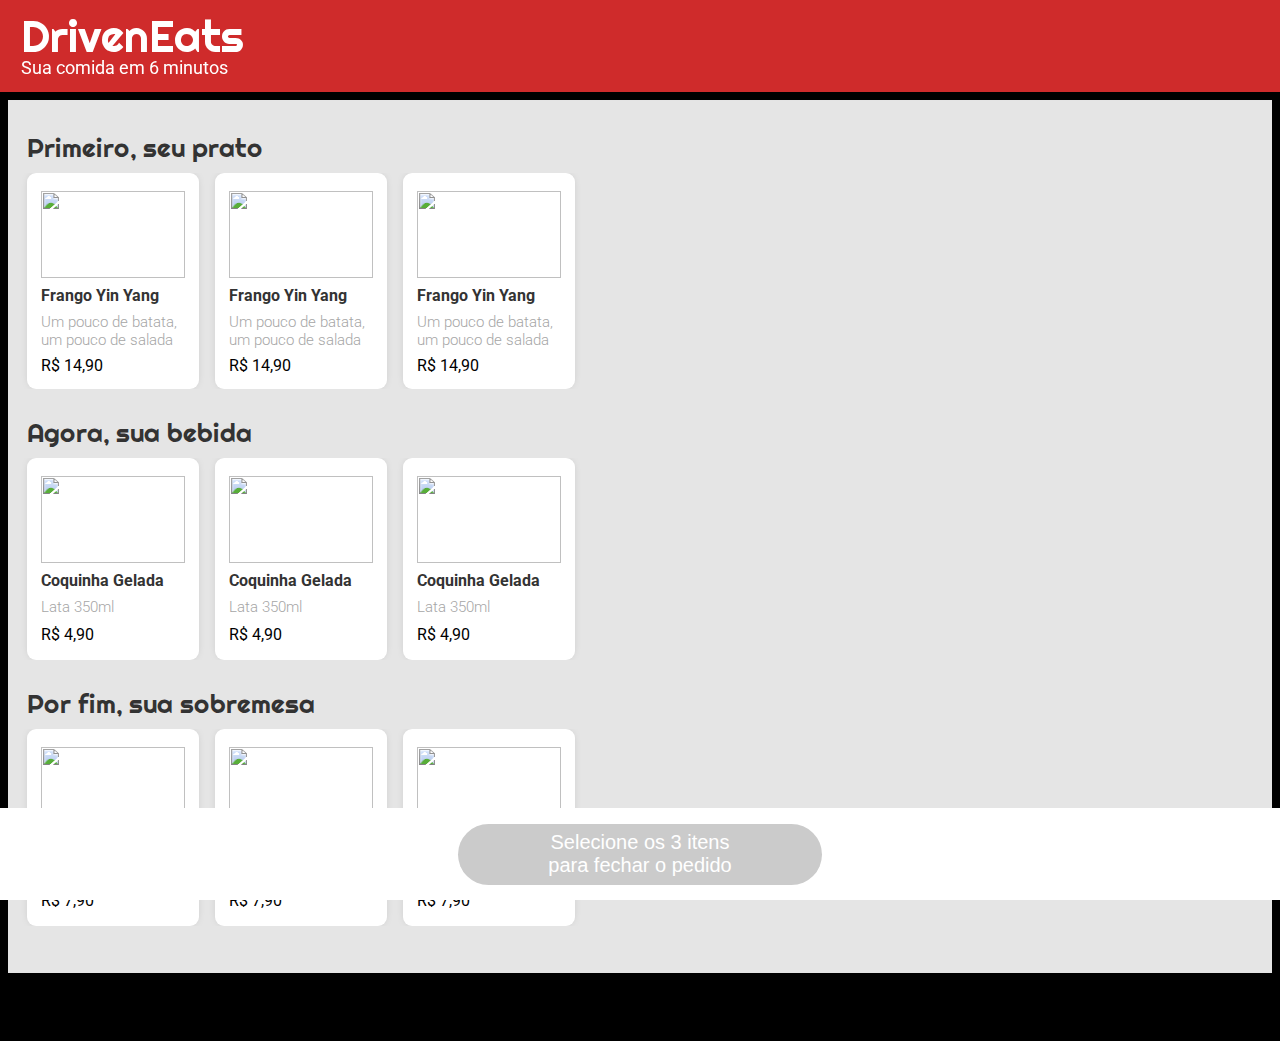
==== layout/index.html @ fbff038c "alterações no layout e script de seleção" ====
<!DOCTYPE html>
<html lang="en">
<head>
    <meta charset="UTF-8">
    <meta http-equiv="X-UA-Compatible" content="IE=edge">
    <meta name="viewport" content="width=device-width, initial-scale=1.0">
    <link rel="stylesheet" href="./reset.css">
    <link rel="stylesheet" href="./arte.css"> 
    <title>DrivenEats</title>
    <link rel="preconnect" href="https://fonts.googleapis.com"><link rel="preconnect" href="https://fonts.gstatic.com" crossorigin><link href="https://fonts.googleapis.com/css2?family=Righteous&family=Roboto:ital,wght@0,100;0,300;0,400;0,500;0,700;0,900;1,100;1,300;1,400;1,500;1,700;1,900&display=swap" rel="stylesheet">
</head>
<body>
    <div class="header">
        <div class="container-header">
            <div class="logo">DrivenEats</div>
            <div class="sublogo">Sua comida em 6 minutos</div>
        </div>
    </div>
    <div class="container">
        <div class="conteudo1">
            <span>Primeiro, seu prato</span>
            <div class="fileira-overflow">
                <div class="fileira-comidas">
                    <div class="comida1 a" onclick="selecionarComida('.a','.b')">
                        <img src="./ícones/frango.png" alt="">
                        <div class="nome-comida">Frango Yin Yang</div>
                        <div class="descricao-comida">Um pouco de batata, um pouco de salada</div>
                        <div class="preco-comida margin-top-7px">R$ 14,90</div>
                        <ion-icon name="checkmark-circle" class="selecionado-simbolo desativado  b"></ion-icon>
                    </div>
                    <div class="comida1 c" onclick="selecionarComida('.c','.d')">
                        <img src="./ícones/frango.png" alt="">
                        <div class="nome-comida">Frango Yin Yang</div>
                        <div class="descricao-comida">Um pouco de batata, um pouco de salada</div>
                        <div class="preco-comida margin-top-7px">R$ 14,90</div>
                        <ion-icon name="checkmark-circle" class="selecionado-simbolo desativado  d"></ion-icon>
                    </div>
                    <div class="comida1 e" onclick="selecionarComida('.e','.f')">
                        <img src="./ícones/frango.png" alt="">
                        <div class="nome-comida">Frango Yin Yang</div>
                        <div class="descricao-comida">Um pouco de batata, um pouco de salada</div>
                        <div class="preco-comida margin-top-7px">R$ 14,90</div>
                        <ion-icon name="checkmark-circle" class="selecionado-simbolo desativado  f"></ion-icon>
                    </div>
                </div>
            </div>
        </div>
        <div class="conteudo2">
            <span>Agora, sua bebida</span>
            <div class="fileira-overflow">
                <div class="fileira-comidas">
                    <div class="comida2 g" onclick="selecionarComida2('.g','.h')">
                        <img src="./ícones/coca.png" alt="">
                        <div class="nome-comida">Coquinha Gelada</div>
                        <div class="descricao-comida">Lata 350ml</div>
                        <div class="preco-comida margin-top-9px">R$ 4,90</div>
                        <ion-icon name="checkmark-circle" class="selecionado-simbolo desativado h"></ion-icon>
                    </div>
                    <div class="comida2 i" onclick="selecionarComida2('.i','.j')">
                        <img src="./ícones/coca.png" alt="">
                        <div class="nome-comida">Coquinha Gelada</div>
                        <div class="descricao-comida">Lata 350ml</div>
                        <div class="preco-comida margin-top-9px">R$ 4,90</div>
                        <ion-icon name="checkmark-circle" class="selecionado-simbolo desativado j"></ion-icon>
                    </div>
                    <div class="comida2 k" onclick="selecionarComida2('.k','.l')">
                        <img src="./ícones/coca.png" alt="">
                        <div class="nome-comida">Coquinha Gelada</div>
                        <div class="descricao-comida">Lata 350ml</div>
                        <div class="preco-comida margin-top-9px">R$ 4,90</div>
                        <ion-icon name="checkmark-circle" class="selecionado-simbolo desativado l"></ion-icon>
                    </div>
                </div>
            </div>
        </div>
        <div class="conteudo3">
            <span>Por fim, sua sobremesa</span>
            <div class="fileira-overflow">
                <div class="fileira-comidas">
                    <div class="comida3 m" onclick="selecionarComida3('.m','.n')">
                        <img src="./ícones/pudim.png" alt="">
                        <div class="nome-comida">Pudim</div>
                        <div class="descricao-comida">Apenas Pudim</div>
                        <div class="preco-comida margin-top-9px">R$ 7,90</div>
                        <ion-icon name="checkmark-circle" class="selecionado-simbolo desativado n"></ion-icon>
                    </div>
                    <div class="comida3 o" onclick="selecionarComida3('.o','.p')">
                        <img src="./ícones/pudim.png" alt="">
                        <div class="nome-comida">Pudim</div>
                        <div class="descricao-comida">Apenas Pudim</div>
                        <div class="preco-comida margin-top-9px">R$ 7,90</div>
                        <ion-icon name="checkmark-circle" class="selecionado-simbolo desativado p"></ion-icon>
                    </div>
                    <div class="comida3 q" onclick="selecionarComida3('.q','.r')">
                        <img src="./ícones/pudim.png" alt="">
                        <div class="nome-comida">Pudim</div>
                        <div class="descricao-comida">Apenas Pudim</div>
                        <div class="preco-comida margin-top-9px">R$ 7,90</div>
                        <ion-icon name="checkmark-circle" class="selecionado-simbolo desativado r"></ion-icon>
                    </div>
                </div>
            </div>
        </div>
    </div>
    <div class="footer">
        <button>
            <div>Selecione os 3 itens
        para fechar o pedido</div>
        </button>
    </div>
    <script src="https://unpkg.com/ionicons@5.4.0/dist/ionicons.js"></script>
    <script src="./script.js"></script>
</body>
</html>
---- layout/arte.css ----
body{
    background-color:black;
    display: flex;
    justify-content: center;
    font-family: 'Roboto', sans-serif;
} 
.header{
    height: 92px;
    width: 100%;
    background-color: #CF2B2B;
    padding-left: 21px;
    padding-top: 8px;
    box-sizing: border-box;
    box-shadow: 0px 4px 4px rgba(0, 0, 0, 0.25);
    position: fixed;
    top: 0;
    z-index: 1;
}
.logo{
    font-size: 44px;
    font-weight: 400;
    color: #FFFFFF;
    height: 44px;
    font-family: 'Righteous', cursive;
}
.sublogo{
    font-size: 18px;
    font-weight: 400;
    color: #FFFFFF;
    height: 17px;
    margin-top: 5px;
}
.container{
    height: 842px;
    width: 100%;
    background-color: #E5E5E5;
    margin-top: 92px;
    padding-top: 31px;
    margin-bottom: 60px;
} 
.container span{
    font-size: 26px;
    font-weight: 400;
    font-family: 'Righteous', cursive;
    margin-left: 19px;
}
.conteudo1{
    height: 258px;
    display: flex;
    flex-direction: column;
    justify-content: space-between;
    color: #333333;
}
.conteudo2{
    height: 244px;
    margin-top: 27px;
    display: flex;
    flex-direction: column;
    justify-content: space-between;
    color: #333333;
}
.conteudo3{
    height: 239px;
    margin-top: 27px;
    display: flex;
    flex-direction: column;
    justify-content: space-between;
    color: #333333;
}
.fileira-overflow{
    overflow: hidden;
    overflow-x: scroll;
    padding-right: 19px;
    box-sizing: border-box;
    padding-left: 19px;
}
.fileira-comidas{
    display: flex;
    width: 548px; 
    justify-content: space-between;
}
.comida1{
    height: 216px;
    width: 172px;
    background-color: #FFFFFF;
    box-shadow: 0px 0px 10px -4px rgba(0, 0, 0, 0.25);
    border-radius: 9px;  
    display: flex;
    flex-direction: column;
    align-items: center; 
    position: relative;
        box-sizing: border-box;
}
.comida1 img{
    height: 87px;
    width: 144px;
    margin-top: 18px;
}
.comida2{
    height: 202px;
    width: 172px;
    background-color: #FFFFFF;
    box-shadow: 0px 0px 10px -4px rgba(0, 0, 0, 0.25);
    border-radius: 9px; 
    display: flex;
    flex-direction: column;
    align-items: center;
    position: relative;
        box-sizing: border-box;
}
.comida2 img{
    height: 87px;
    width: 144px;
    margin-top: 18px;
}
.comida3{
    height: 197px;
    width: 172px;
    background-color: #FFFFFF;
    box-shadow: 0px 0px 10px -4px rgba(0, 0, 0, 0.25);
    border-radius: 9px; 
    display: flex;
    flex-direction: column;
    align-items: center;
    position: relative;
        box-sizing: border-box;
}
.comida3 img{
    width: 144px;
    height: 82px;
    margin-top: 18px;
}
.nome-comida{
    font-size: 16px;
    font-weight: 700;
    height: 23px;
    width: 144px;
    margin-top: 8px;
    color: #333333;
}
.descricao-comida{
    width: 144px;
    font-size: 15px;
    font-weight: 300;
    margin-top: 4px;
    color: #A6A6A6;
    line-height: 18px;
}
.preco-comida{
    width: 144px;
    height: 19px;
    color: #000000;
}
.margin-top-7px {
    margin-top: 7px;
}
.margin-top-9px{
    margin-top: 9px;
}
.footer{
    height: 92px;
    width: 100%;
    background-color: #FFFFFF;
    position: fixed;
    bottom: 0;
    display: flex;
    justify-content: center;
    align-items: center;
    z-index: 1;
}
.footer button{
    width: 364px;
    height: 61px;
    border-radius: 50px;
    border: none;
    background-color: #cbcbcb;
    font-size: 20px;
    font-weight: 400;
    display: flex;
    justify-content: center;
    align-items: center;
} 
.footer div{
    width: 200px;
    color: #FFFFFF;
}
.teste{
    border: 50px;
}
.selecionado1,
.selecionado2,
.selecionado3 {
    border: 5px solid #32B72F;
    border-radius: 9px;
}
.selecionado-simbolo {
    font-size: 19px;
    color: #32B72F;
    position: absolute;
    bottom: 6px;
    right: 6px;
}
.desativado {
    display: none;
}
.ativado1,
.ativado2,
.ativado3 {
    display: inherit;
}
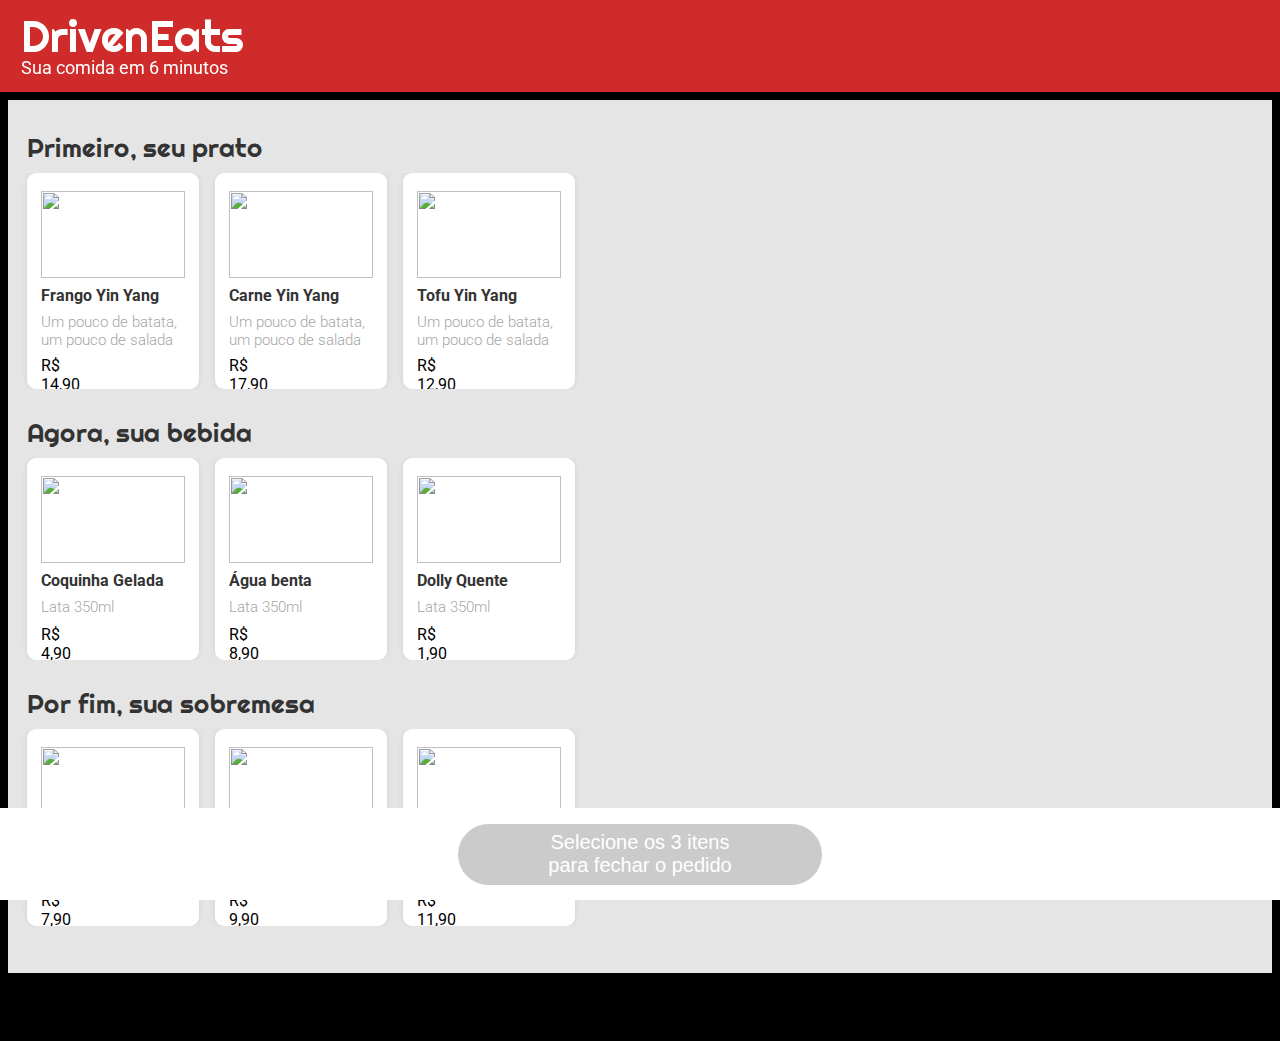
==== commit 5143acf6: "avaliador (com data-test)" ====
--- a/layout/index.html
+++ b/layout/index.html
@@ -20,26 +20,29 @@
         <div class="conteudo1">
             <span>Primeiro, seu prato</span>
             <div class="fileira-overflow">
-                <div class="fileira-comidas">
-                    <div class="comida1 a" onclick="selecionarComida('.a','.b')">
+                <div class="fileira-comidas fileira1">
+                    <div class="comida1 a" data-test="dish" onclick="selecionarComida('.a','.b')">
                         <img src="./ícones/frango.png" alt="">
-                        <div class="nome-comida">Frango Yin Yang</div>
+                        <div class="nome-comida" data-test="item-name">Frango Yin Yang</div>
                         <div class="descricao-comida">Um pouco de batata, um pouco de salada</div>
-                        <div class="preco-comida margin-top-7px">R$ 14,90</div>
+                        <div class="preco-comida margin-top-7px" data-test="item-price">R$&nbsp<div class="preco-numero">14,90</div>
+                        </div>
                         <ion-icon name="checkmark-circle" class="selecionado-simbolo desativado  b"></ion-icon>
                     </div>
-                    <div class="comida1 c" onclick="selecionarComida('.c','.d')">
+                    <div class="comida1 c" data-test="dish" onclick="selecionarComida('.c','.d')">
                         <img src="./ícones/frango.png" alt="">
-                        <div class="nome-comida">Frango Yin Yang</div>
+                        <div class="nome-comida" data-test="item-name">Carne Yin Yang</div>
                         <div class="descricao-comida">Um pouco de batata, um pouco de salada</div>
-                        <div class="preco-comida margin-top-7px">R$ 14,90</div>
+                        <div class="preco-comida margin-top-7px" data-test="item-price">R$&nbsp<div class="preco-numero">17,90</div>
+                        </div>
                         <ion-icon name="checkmark-circle" class="selecionado-simbolo desativado  d"></ion-icon>
                     </div>
-                    <div class="comida1 e" onclick="selecionarComida('.e','.f')">
+                    <div class="comida1 e" data-test="dish" onclick="selecionarComida('.e','.f')">
                         <img src="./ícones/frango.png" alt="">
-                        <div class="nome-comida">Frango Yin Yang</div>
+                        <div class="nome-comida" data-test="item-name">Tofu Yin Yang</div>
                         <div class="descricao-comida">Um pouco de batata, um pouco de salada</div>
-                        <div class="preco-comida margin-top-7px">R$ 14,90</div>
+                        <div class="preco-comida margin-top-7px" data-test="item-price">R$&nbsp<div class="preco-numero">12,90</div>
+                        </div>
                         <ion-icon name="checkmark-circle" class="selecionado-simbolo desativado  f"></ion-icon>
                     </div>
                 </div>
@@ -48,26 +51,29 @@
         <div class="conteudo2">
             <span>Agora, sua bebida</span>
             <div class="fileira-overflow">
-                <div class="fileira-comidas">
-                    <div class="comida2 g" onclick="selecionarComida2('.g','.h')">
+                <div class="fileira-comidas fileira2">
+                    <div class="comida2 g" data-test="drink" onclick="selecionarComida2('.g','.h')">
                         <img src="./ícones/coca.png" alt="">
-                        <div class="nome-comida">Coquinha Gelada</div>
+                        <div class="nome-comida" data-test="item-name">Coquinha Gelada</div>
                         <div class="descricao-comida">Lata 350ml</div>
-                        <div class="preco-comida margin-top-9px">R$ 4,90</div>
+                        <div class="preco-comida margin-top-9px" data-test="item-price">R$&nbsp<div class="preco-numero">4,90</div>
+                        </div>
                         <ion-icon name="checkmark-circle" class="selecionado-simbolo desativado h"></ion-icon>
                     </div>
-                    <div class="comida2 i" onclick="selecionarComida2('.i','.j')">
+                    <div class="comida2 i" data-test="drink" onclick="selecionarComida2('.i','.j')">
                         <img src="./ícones/coca.png" alt="">
-                        <div class="nome-comida">Coquinha Gelada</div>
+                        <div class="nome-comida" data-test="item-name">Água benta</div>
                         <div class="descricao-comida">Lata 350ml</div>
-                        <div class="preco-comida margin-top-9px">R$ 4,90</div>
+                        <div class="preco-comida margin-top-9px" data-test="item-price">R$&nbsp<div class="preco-numero">8,90</div>
+                        </div>
                         <ion-icon name="checkmark-circle" class="selecionado-simbolo desativado j"></ion-icon>
                     </div>
-                    <div class="comida2 k" onclick="selecionarComida2('.k','.l')">
+                    <div class="comida2 k" data-test="drink" onclick="selecionarComida2('.k','.l')">
                         <img src="./ícones/coca.png" alt="">
-                        <div class="nome-comida">Coquinha Gelada</div>
+                        <div class="nome-comida" data-test="item-name">Dolly Quente</div>
                         <div class="descricao-comida">Lata 350ml</div>
-                        <div class="preco-comida margin-top-9px">R$ 4,90</div>
+                        <div class="preco-comida margin-top-9px" data-test="item-price">R$&nbsp<div class="preco-numero">1,90</div>
+                        </div>
                         <ion-icon name="checkmark-circle" class="selecionado-simbolo desativado l"></ion-icon>
                     </div>
                 </div>
@@ -76,26 +82,29 @@
         <div class="conteudo3">
             <span>Por fim, sua sobremesa</span>
             <div class="fileira-overflow">
-                <div class="fileira-comidas">
-                    <div class="comida3 m" onclick="selecionarComida3('.m','.n')">
+                <div class="fileira-comidas fileira3">
+                    <div class="comida3 m" data-test="dessert" onclick="selecionarComida3('.m','.n')">
                         <img src="./ícones/pudim.png" alt="">
-                        <div class="nome-comida">Pudim</div>
+                        <div class="nome-comida" data-test="item-name">Pudim de leite</div>
                         <div class="descricao-comida">Apenas Pudim</div>
-                        <div class="preco-comida margin-top-9px">R$ 7,90</div>
+                        <div class="preco-comida margin-top-9px" data-test="item-price">R$&nbsp<div class="preco-numero">7,90</div>
+                        </div>
                         <ion-icon name="checkmark-circle" class="selecionado-simbolo desativado n"></ion-icon>
                     </div>
-                    <div class="comida3 o" onclick="selecionarComida3('.o','.p')">
+                    <div class="comida3 o" data-test="dessert" onclick="selecionarComida3('.o','.p')">
                         <img src="./ícones/pudim.png" alt="">
-                        <div class="nome-comida">Pudim</div>
+                        <div class="nome-comida" data-test="item-name">Pudim de coco</div>
                         <div class="descricao-comida">Apenas Pudim</div>
-                        <div class="preco-comida margin-top-9px">R$ 7,90</div>
+                        <div class="preco-comida margin-top-9px" data-test="item-price">R$&nbsp<div class="preco-numero">9,90</div>
+                        </div>
                         <ion-icon name="checkmark-circle" class="selecionado-simbolo desativado p"></ion-icon>
                     </div>
-                    <div class="comida3 q" onclick="selecionarComida3('.q','.r')">
+                    <div class="comida3 q" data-test="dessert" onclick="selecionarComida3('.q','.r')">
                         <img src="./ícones/pudim.png" alt="">
-                        <div class="nome-comida">Pudim</div>
+                        <div class="nome-comida" data-test="item-name">Pudim de abroba</div>
                         <div class="descricao-comida">Apenas Pudim</div>
-                        <div class="preco-comida margin-top-9px">R$ 7,90</div>
+                        <div class="preco-comida margin-top-9px" data-test="item-price"> R$&nbsp<div class="preco-numero">11,90</div>
+                        </div>
                         <ion-icon name="checkmark-circle" class="selecionado-simbolo desativado r"></ion-icon>
                     </div>
                 </div>
@@ -103,10 +112,10 @@
         </div>
     </div>
     <div class="footer">
-        <button>
+        <a><button class="botão-desativado" data-test="order-btn" onclick="mensagem()" disabled>
             <div>Selecione os 3 itens
         para fechar o pedido</div>
-        </button>
+        </button></a>
     </div>
     <script src="https://unpkg.com/ionicons@5.4.0/dist/ionicons.js"></script>
     <script src="./script.js"></script>
--- a/layout/arte.css
+++ b/layout/arte.css
@@ -173,7 +173,6 @@
     height: 61px;
     border-radius: 50px;
     border: none;
-    background-color: #cbcbcb;
     font-size: 20px;
     font-weight: 400;
     display: flex;
@@ -184,12 +183,8 @@
     width: 200px;
     color: #FFFFFF;
 }
-.teste{
-    border: 50px;
-}
-.selecionado1,
-.selecionado2,
-.selecionado3 {
+/* classes abaixo feitas para implementação do script*/
+.selecionado {
     border: 5px solid #32B72F;
     border-radius: 9px;
 }
@@ -203,9 +198,19 @@
 .desativado {
     display: none;
 }
-.ativado1,
-.ativado2,
-.ativado3 {
+.ativado {
     display: inherit;
 }
+.botão-desativado {
+    background-color: #cbcbcb;
+}
 
+.botão-ativado {
+    background-color: #32B72F;
+    color: #FFFFFF;
+    cursor: pointer;
+}
+
+.footer a {
+    text-decoration: none;
+}
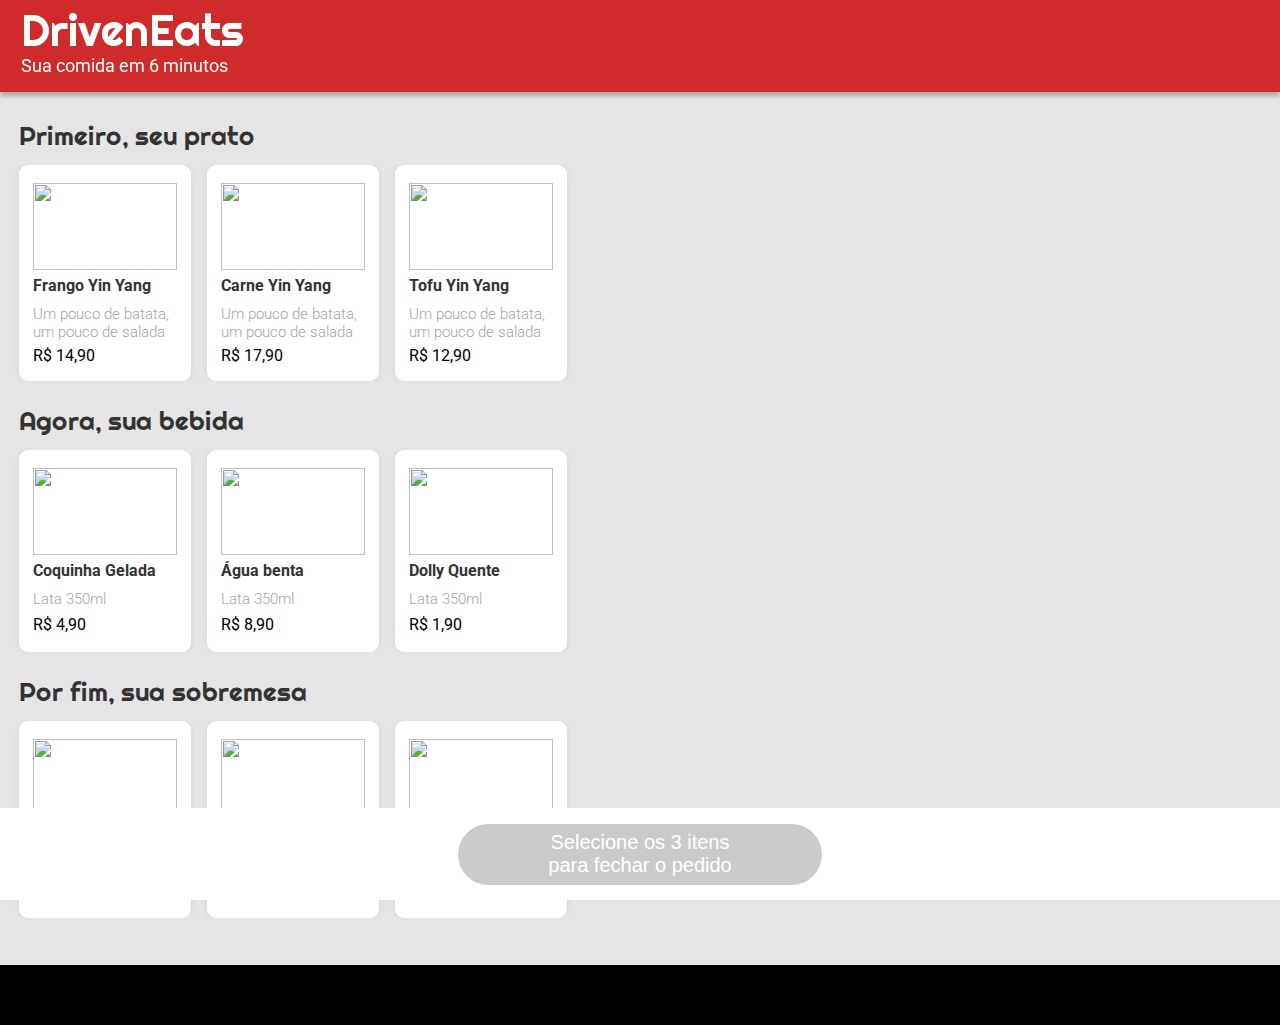
==== commit 01c0b3cf: "tentativa de correção para o avaliador" ====
--- a/layout/index.html
+++ b/layout/index.html
@@ -4,8 +4,8 @@
     <meta charset="UTF-8">
     <meta http-equiv="X-UA-Compatible" content="IE=edge">
     <meta name="viewport" content="width=device-width, initial-scale=1.0">
-    <link rel="stylesheet" href="./reset.css">
-    <link rel="stylesheet" href="./arte.css"> 
+    <link rel="stylesheet" href="./css e script/reset.css">
+    <link rel="stylesheet" href="./css e script/arte.css">
     <title>DrivenEats</title>
     <link rel="preconnect" href="https://fonts.googleapis.com"><link rel="preconnect" href="https://fonts.gstatic.com" crossorigin><link href="https://fonts.googleapis.com/css2?family=Righteous&family=Roboto:ital,wght@0,100;0,300;0,400;0,500;0,700;0,900;1,100;1,300;1,400;1,500;1,700;1,900&display=swap" rel="stylesheet">
 </head>
@@ -118,6 +118,6 @@
         </button></a>
     </div>
     <script src="https://unpkg.com/ionicons@5.4.0/dist/ionicons.js"></script>
-    <script src="./script.js"></script>
+    <script src="./css e script/script.js"></script>
 </body>
 </html>--- a/layout/css e script/arte.css
+++ b/layout/css e script/arte.css
@@ -0,0 +1,220 @@
+body{
+    background-color:black;
+    display: flex;
+    justify-content: center;
+    font-family: 'Roboto', sans-serif;
+} 
+.header{
+    height: 92px;
+    width: 100%;
+    background-color: #CF2B2B;
+    padding-left: 21px;
+    padding-top: 8px;
+    box-sizing: border-box;
+    box-shadow: 0px 4px 4px rgba(0, 0, 0, 0.25);
+    position: fixed;
+    top: 0;
+    z-index: 1;
+}
+.logo{
+    font-size: 44px;
+    font-weight: 400;
+    color: #FFFFFF;
+    height: 44px;
+    font-family: 'Righteous', cursive;
+}
+.sublogo{
+    font-size: 18px;
+    font-weight: 400;
+    color: #FFFFFF;
+    height: 17px;
+    margin-top: 5px;
+}
+.container{
+    height: 842px;
+    width: 100%;
+    background-color: #E5E5E5;
+    margin-top: 92px;
+    padding-top: 31px;
+    margin-bottom: 60px;
+} 
+.container span{
+    font-size: 26px;
+    font-weight: 400;
+    font-family: 'Righteous', cursive;
+    margin-left: 19px;
+}
+.conteudo1{
+    height: 258px;
+    display: flex;
+    flex-direction: column;
+    justify-content: space-between;
+    color: #333333;
+}
+.conteudo2{
+    height: 244px;
+    margin-top: 27px;
+    display: flex;
+    flex-direction: column;
+    justify-content: space-between;
+    color: #333333;
+}
+.conteudo3{
+    height: 239px;
+    margin-top: 27px;
+    display: flex;
+    flex-direction: column;
+    justify-content: space-between;
+    color: #333333;
+}
+.fileira-overflow{
+    overflow: hidden;
+    overflow-x: scroll;
+    padding-right: 19px;
+    box-sizing: border-box;
+    padding-left: 19px;
+}
+.fileira-overflow::-webkit-scrollbar {
+    Display: none
+}
+.fileira-comidas{
+    display: flex;
+    width: 548px; 
+    justify-content: space-between;
+}
+.comida1{
+    height: 216px;
+    width: 172px;
+    background-color: #FFFFFF;
+    box-shadow: 0px 0px 10px -4px rgba(0, 0, 0, 0.25);
+    border-radius: 9px;  
+    display: flex;
+    flex-direction: column;
+    align-items: center; 
+    position: relative;
+        box-sizing: border-box;
+}
+.comida1 img{
+    height: 87px;
+    width: 144px;
+    margin-top: 18px;
+}
+.comida2{
+    height: 202px;
+    width: 172px;
+    background-color: #FFFFFF;
+    box-shadow: 0px 0px 10px -4px rgba(0, 0, 0, 0.25);
+    border-radius: 9px; 
+    display: flex;
+    flex-direction: column;
+    align-items: center;
+    position: relative;
+        box-sizing: border-box;
+}
+.comida2 img{
+    height: 87px;
+    width: 144px;
+    margin-top: 18px;
+}
+.comida3{
+    height: 197px;
+    width: 172px;
+    background-color: #FFFFFF;
+    box-shadow: 0px 0px 10px -4px rgba(0, 0, 0, 0.25);
+    border-radius: 9px; 
+    display: flex;
+    flex-direction: column;
+    align-items: center;
+    position: relative;
+        box-sizing: border-box;
+}
+.comida3 img{
+    width: 144px;
+    height: 82px;
+    margin-top: 18px;
+}
+.nome-comida{
+    font-size: 16px;
+    font-weight: 700;
+    height: 23px;
+    width: 144px;
+    margin-top: 8px;
+    color: #333333;
+}
+.descricao-comida{
+    width: 144px;
+    font-size: 15px;
+    font-weight: 300;
+    margin-top: 4px;
+    color: #A6A6A6;
+    line-height: 18px;
+}
+.preco-comida{
+    width: 144px;
+    height: 19px;
+    color: #000000;
+    display: flex;
+}
+.margin-top-7px {
+    margin-top: 7px;
+}
+.margin-top-9px{
+    margin-top: 9px;
+}
+.footer{
+    height: 92px;
+    width: 100%;
+    background-color: #FFFFFF;
+    position: fixed;
+    bottom: 0;
+    display: flex;
+    justify-content: center;
+    align-items: center;
+    z-index: 1;
+}
+.footer button{
+    width: 364px;
+    height: 61px;
+    border-radius: 50px;
+    border: none;
+    font-size: 20px;
+    font-weight: 400;
+    display: flex;
+    justify-content: center;
+    align-items: center;
+} 
+.footer div{
+    width: 200px;
+    color: #FFFFFF;
+}
+/* classes abaixo feitas para implementação do script*/
+.selecionado {
+    border: 5px solid #32B72F;
+    border-radius: 9px;
+}
+.selecionado-simbolo {
+    font-size: 19px;
+    color: #32B72F;
+    position: absolute;
+    bottom: 6px;
+    right: 6px;
+}
+.desativado {
+    display: none;
+}
+.ativado {
+    display: inherit;
+}
+.botão-desativado {
+    background-color: #cbcbcb;
+}
+
+.botão-ativado {
+    background-color: #32B72F;
+    color: #FFFFFF;
+    cursor: pointer;
+}
+
+.footer a {
+    text-decoration: none;
+}
